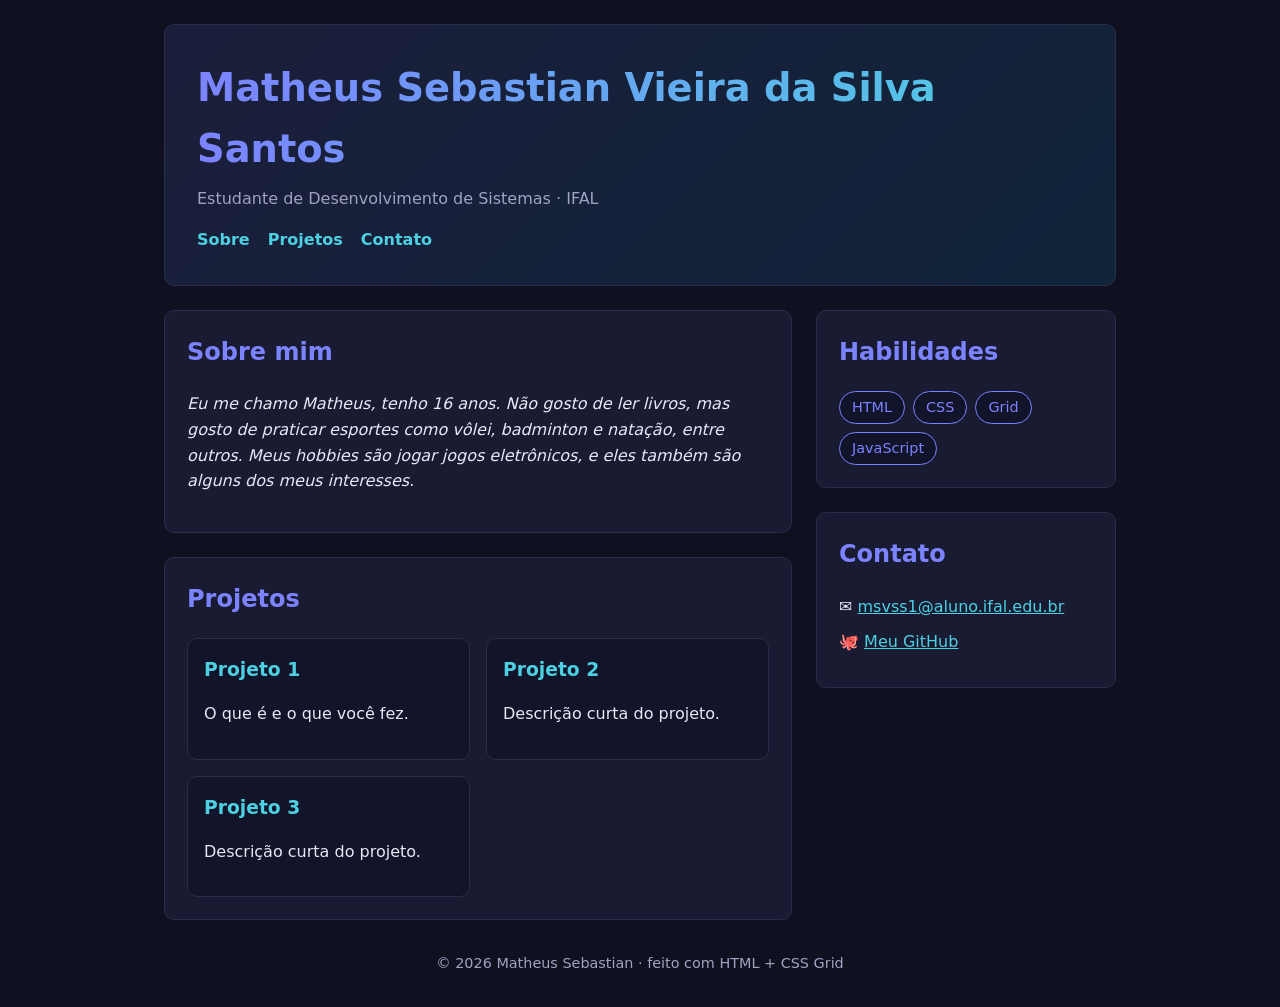
==== index.html @ 4498e3f2 "Update index.html" ====
<!DOCTYPE html>
<html lang="pt-BR">

<head>
  <meta charset="UTF-8">
  <meta name="viewport" content="width=device-width, initial-scale=1.0">

  <title>Página Pessoal — Matheus Sebastian</title>

  <link rel="stylesheet" href="estilo.css">
</head>

<body>

  <div class="pagina">

    <header class="cabecalho">
      <h1>Matheus Sebastian Vieira da Silva Santos</h1>

      <p>Estudante de Desenvolvimento de Sistemas · IFAL</p>

      <nav>
        <a href="#sobre">Sobre</a>
        <a href="#projetos">Projetos</a>
        <a href="#contato">Contato</a>
      </nav>
    </header>


    <main class="principal">

      <section id="sobre" class="cartao">
        <h2>Sobre mim</h2>

        <p>
          <i>
            Eu me chamo Matheus, tenho 16 anos. Não gosto de ler livros,
            mas gosto de praticar esportes como vôlei, badminton e natação,
            entre outros. Meus hobbies são jogar jogos eletrônicos,
            e eles também são alguns dos meus interesses.
          </i>
        </p>
      </section>


      <section id="projetos" class="cartao">

        <h2>Projetos</h2>

        <div class="projetos">

          <article class="projeto">
            <h3>Projeto 1</h3>
            <p>O que é e o que você fez.</p>
          </article>

          <article class="projeto">
            <h3>Projeto 2</h3>
            <p>Descrição curta do projeto.</p>
          </article>

          <article class="projeto">
            <h3>Projeto 3</h3>
            <p>Descrição curta do projeto.</p>
          </article>

        </div>

      </section>

    </main>


    <aside class="lateral">

      <section class="cartao">

        <h2>Habilidades</h2>

        <ul class="habilidades">
          <li>HTML</li>
          <li>CSS</li>
          <li>Grid</li>
          <li>JavaScript</li>
        </ul>

      </section>


      <section id="contato" class="cartao">

        <h2>Contato</h2>

        <ul class="contato">

          <li>
            ✉️
            <a href="mailto:msvss1@aluno.ifal.edu.br">
              msvss1@aluno.ifal.edu.br
            </a>
          </li>

          <li>
            🐙
            <a href="https://github.com/matheussebastian401-ops">
              Meu GitHub
            </a>
          </li>

        </ul>

      </section>

    </aside>


    <footer class="rodape">
      © 2026 Matheus Sebastian · feito com HTML + CSS Grid
    </footer>

  </div>

</body>
</html>
---- estilo.css ----
/* ============================================================
   TEMA 2 — ESCURO (dark / tech)
   Para usar: salve este arquivo como  estilo.css  no seu projeto.
   Você pode mudar CORES, FONTE e BORDAS aqui.
   NÃO mexa na seção "LAYOUT (GRID)" — é o layout pedido na atividade.
   ============================================================ */

/* ---- Cores e fonte (mude à vontade) ---- */
:root {
  --cor: #7c83ff;
  --cor2: #4dd0e1;
  --texto: #e6e8f5;
  --suave: #a0a3c0;
  --fundo: #0f1020;
  --superficie: #191b33;
  --borda: #2a2d4a;
  --raio: 10px;
}

body {
  margin: 0;
  font-family: system-ui, -apple-system, "Segoe UI", sans-serif;
  color: var(--texto);
  background: var(--fundo);
  line-height: 1.6;
}

/* ============================================================
   LAYOUT (GRID) — NÃO MUDE
   ============================================================ */
* { box-sizing: border-box; }

.pagina {
  display: grid;
  grid-template-columns: 1fr 300px;
  grid-template-areas:
    "cabecalho cabecalho"
    "principal lateral"
    "rodape    rodape";
  gap: 24px;
  max-width: 1000px;
  margin: 0 auto;
  padding: 24px;
}

.cabecalho { grid-area: cabecalho; }
.principal { grid-area: principal; }
.lateral   { grid-area: lateral; }
.rodape    { grid-area: rodape; }

.projetos {
  display: grid;
  grid-template-columns: repeat(auto-fit, minmax(200px, 1fr));
  gap: 16px;
  margin-top: 14px;
}

@media (max-width: 640px) {
  .pagina {
    grid-template-columns: 1fr;
    grid-template-areas:
      "cabecalho"
      "principal"
      "lateral"
      "rodape";
  }
}
/* ===================== fim do LAYOUT ===================== */

/* ---- Aparência (mude à vontade) ---- */
.cabecalho {
  background: linear-gradient(135deg, #1b1e3a, #10243a);
  color: #fff;
  padding: 32px;
  border: 1px solid var(--borda);
  border-radius: var(--raio);
}
.cabecalho h1 {
  margin: 0;
  font-size: clamp(1.6rem, 4vw, 2.4rem);
  /* título com degradê (efeito "tech") */
  background: linear-gradient(90deg, var(--cor), var(--cor2));
  -webkit-background-clip: text;
  background-clip: text;
  color: transparent;
}
.cabecalho p { margin: 6px 0 0; color: var(--suave); }
.cabecalho nav { margin-top: 16px; display: flex; gap: 18px; flex-wrap: wrap; }
.cabecalho nav a { color: var(--cor2); text-decoration: none; font-weight: 600; }
.cabecalho nav a:hover { text-decoration: underline; }

.cartao {
  background: var(--superficie);
  border: 1px solid var(--borda);
  border-radius: var(--raio);
  padding: 22px;
}
.cartao + .cartao { margin-top: 24px; }
h2 { color: var(--cor); margin-top: 0; }

.projeto {
  background: #12142a;
  border: 1px solid var(--borda);
  border-radius: 10px;
  padding: 16px;
}
.projeto h3 { margin: 0 0 6px; color: var(--cor2); }

.habilidades { list-style: none; padding: 0; margin: 0; display: flex; flex-wrap: wrap; gap: 8px; }
.habilidades li { background: #12142a; border: 1px solid var(--cor); color: var(--cor); border-radius: 999px; padding: 4px 12px; font-size: .9rem; }
.contato { list-style: none; padding: 0; margin: 0; }
.contato li { margin: 10px 0; }
.contato a { color: var(--cor2); }
.rodape { text-align: center; color: var(--suave); padding: 8px; font-size: .9rem; }
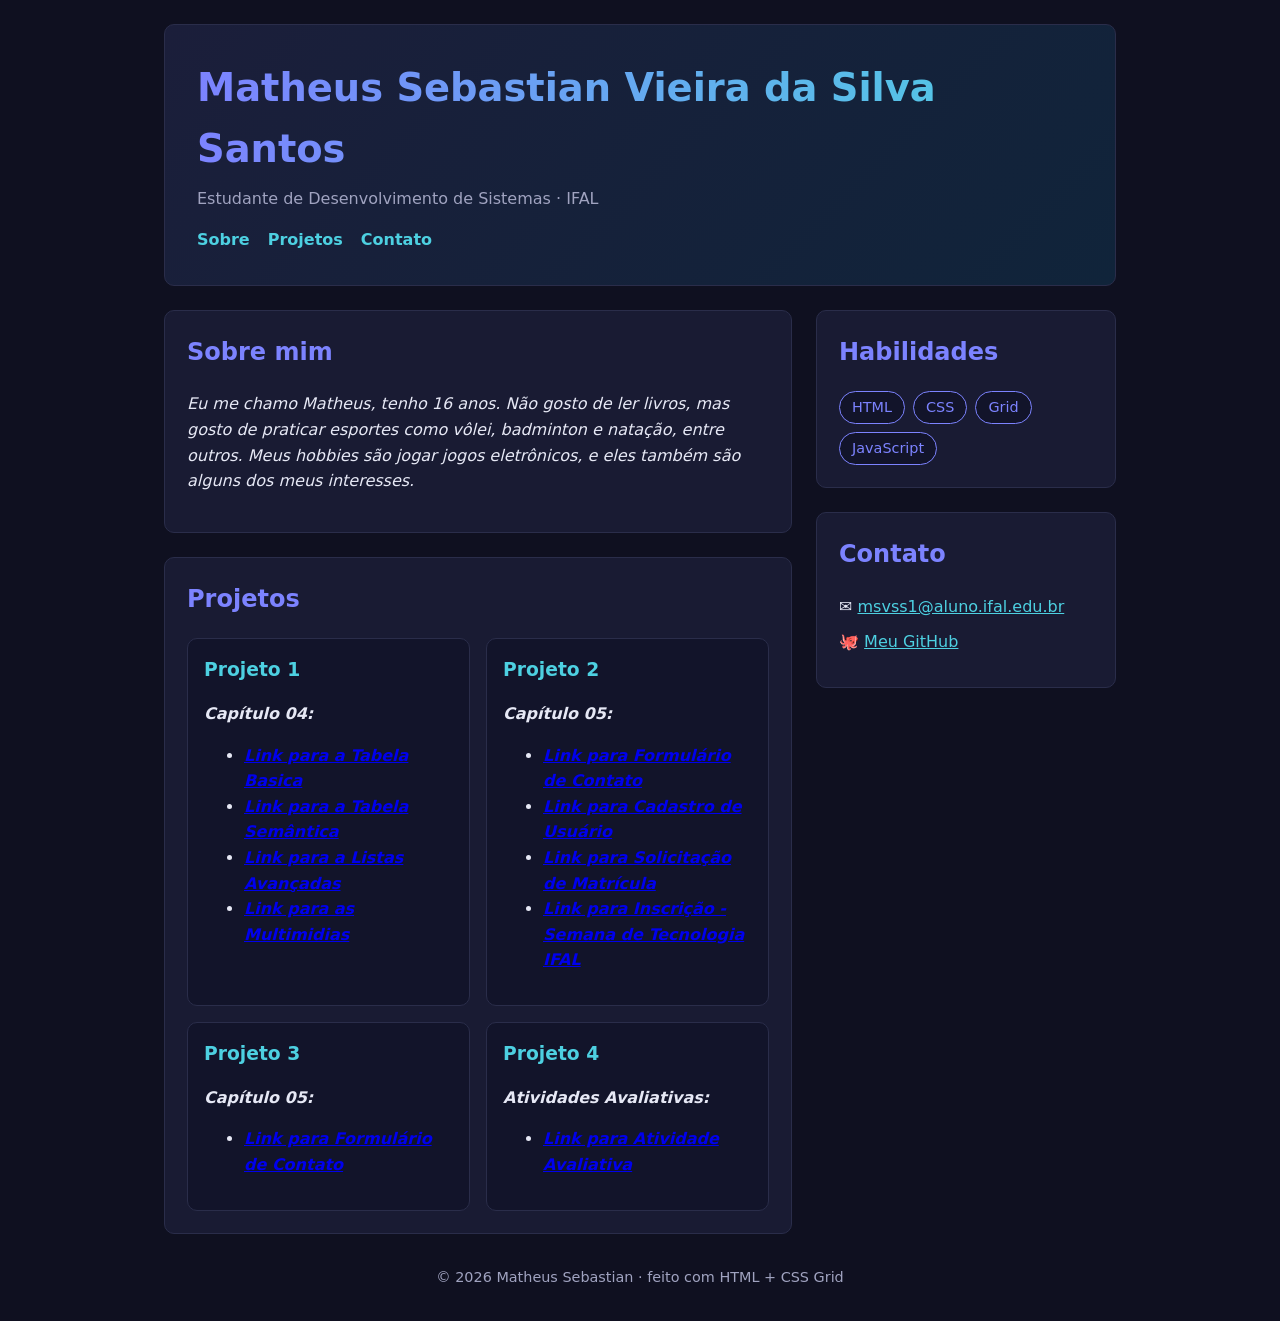
==== commit 61cfc825: "Update index.html" ====
--- a/index.html
+++ b/index.html
@@ -51,17 +51,40 @@
 
           <article class="projeto">
             <h3>Projeto 1</h3>
-            <p>O que é e o que você fez.</p>
+           <p><i><b>Capítulo 04:</b></i></p>
+            <ul>
+<li><a href="https://matheussebastian401-ops.github.io/cap04/cap04-at01-tabela-basica.html"><b><i>Link para a Tabela Basica</i></b></a></li>
+<li><a href="https://matheussebastian401-ops.github.io/cap04/cap04-at02-tabela-semantica.html"><b><i>Link para a Tabela Semântica</b></i></a></li>
+<li><a href="https://matheussebastian401-ops.github.io/cap04/cap04-at03-listas-avancadas.html"><b><i>Link para a Listas Avançadas</b></i></a></li>
+<li><a href="https://matheussebastian401-ops.github.io/cap05/atv04.html"><i><b>Link para as Multimidias</b></i></a></li>
+            </ul>
           </article>
 
           <article class="projeto">
             <h3>Projeto 2</h3>
-            <p>Descrição curta do projeto.</p>
+           <p><i><b>Capítulo 05:</b></i></p>
+            <ul>
+<li><a href="https://matheussebastian401-ops.github.io/cap05/atv01.html"><i><b>Link para Formulário de Contato</b></i></a></li>
+<li><a href="https://matheussebastian401-ops.github.io/cap05/atv02.html"><i><b>Link para Cadastro de Usuário</b></i></a></li>
+<li><a href="https://matheussebastian401-ops.github.io/cap05/atv03.html"><i><b>Link para Solicitação de Matrícula</b></i></a></li>
+<li><a href="https://matheussebastian401-ops.github.io/cap05/atv04.html"><i><b>Link para Inscrição - Semana de Tecnologia IFAL</b></i></a></li>
+            </ul>
+          </article>
+
+		  <article class="projeto">
+            <h3>Projeto 3</h3>
+           <p><i><b>Capítulo 05:</b></i></p>
+            <ul>
+<li><a href="https://matheussebastian401-ops.github.io/cap07/index.html"><i><b>Link para Formulário de Contato</b></i></a></li>
+            </ul>
           </article>
 
           <article class="projeto">
-            <h3>Projeto 3</h3>
-            <p>Descrição curta do projeto.</p>
+            <h3>Projeto 4</h3>
+             <p><i><b>Atividades Avaliativas:</b></i></p>
+          <ul>
+           <li><a href="https://matheussebastian401-ops.github.io/text atividade-css01-sala/index.html"><b><i>Link para Atividade Avaliativa</i></b></a></li> 
+            </ul>
           </article>
 
         </div>
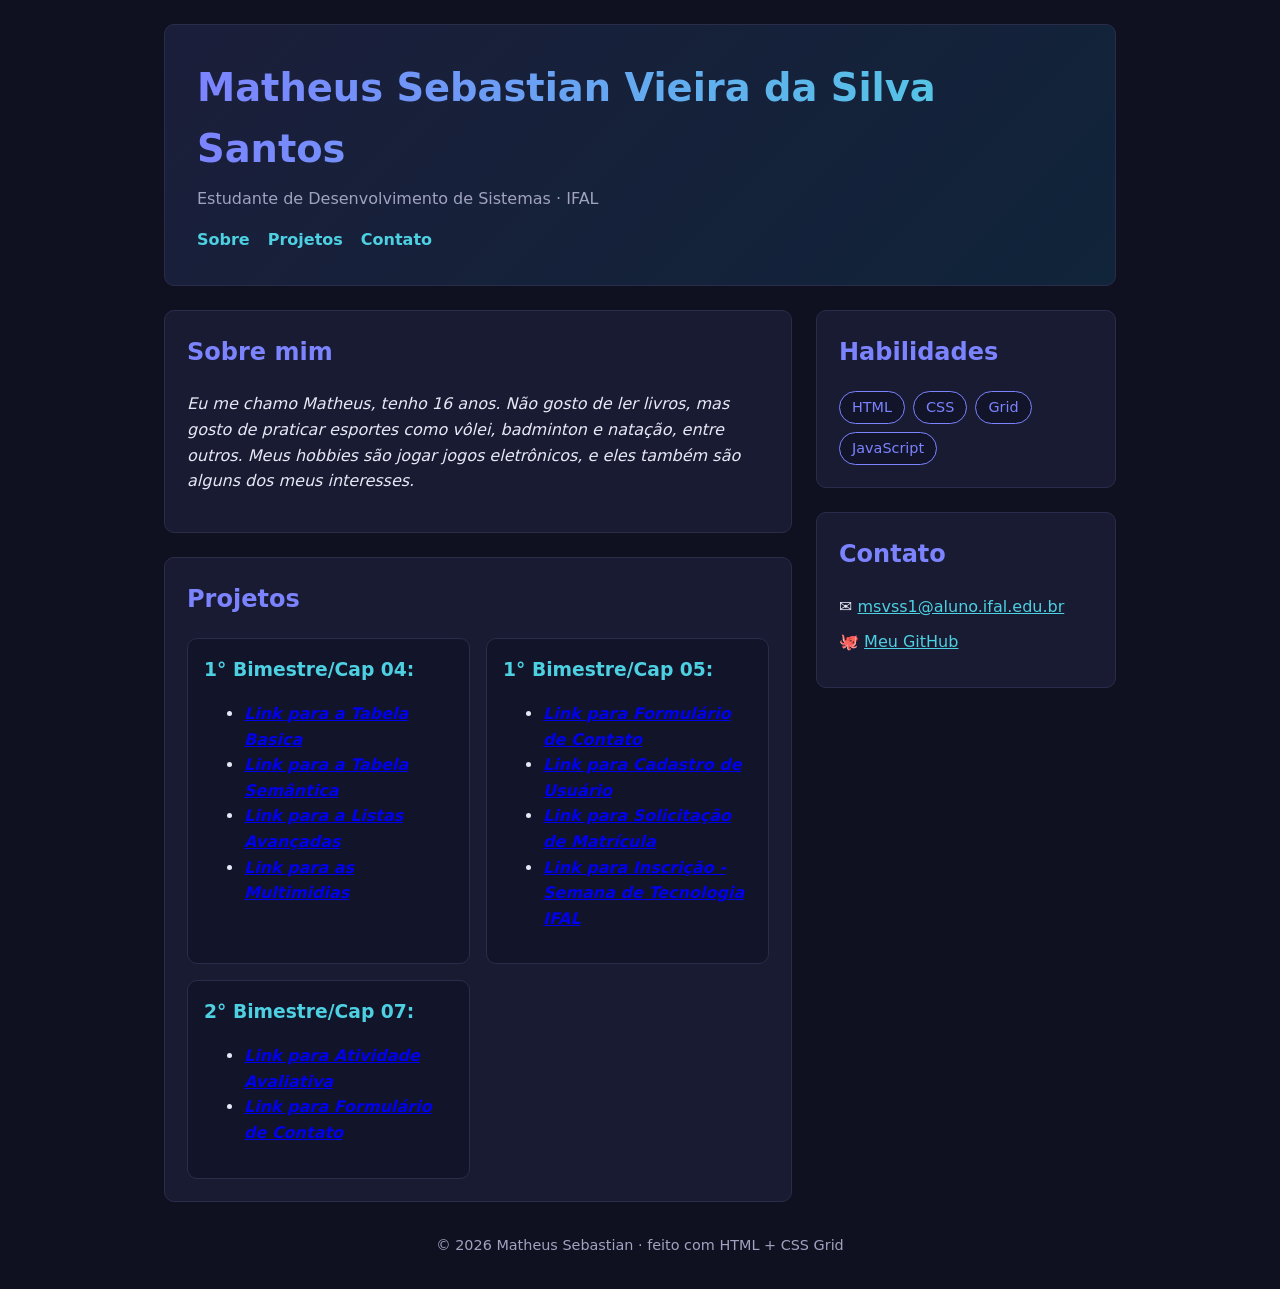
==== commit db73da7f: "Update index.html" ====
--- a/index.html
+++ b/index.html
@@ -50,8 +50,7 @@
         <div class="projetos">
 
           <article class="projeto">
-            <h3>Projeto 1</h3>
-           <p><i><b>Capítulo 04:</b></i></p>
+            <h3>1° Bimestre/Cap 04:</h3>
             <ul>
 <li><a href="https://matheussebastian401-ops.github.io/cap04/cap04-at01-tabela-basica.html"><b><i>Link para a Tabela Basica</i></b></a></li>
 <li><a href="https://matheussebastian401-ops.github.io/cap04/cap04-at02-tabela-semantica.html"><b><i>Link para a Tabela Semântica</b></i></a></li>
@@ -61,8 +60,7 @@
           </article>
 
           <article class="projeto">
-            <h3>Projeto 2</h3>
-           <p><i><b>Capítulo 05:</b></i></p>
+            <h3>1° Bimestre/Cap 05:</h3>
             <ul>
 <li><a href="https://matheussebastian401-ops.github.io/cap05/atv01.html"><i><b>Link para Formulário de Contato</b></i></a></li>
 <li><a href="https://matheussebastian401-ops.github.io/cap05/atv02.html"><i><b>Link para Cadastro de Usuário</b></i></a></li>
@@ -72,21 +70,13 @@
           </article>
 
 		  <article class="projeto">
-            <h3>Projeto 3</h3>
-           <p><i><b>Capítulo 05:</b></i></p>
+            <h3>2° Bimestre/Cap 07:</h3>
             <ul>
+              <li><a href="https://matheussebastian401-ops.github.io/text atividade-css01-sala/index.html"><b><i>Link para Atividade Avaliativa</i></b></a></li> 
 <li><a href="https://matheussebastian401-ops.github.io/cap07/index.html"><i><b>Link para Formulário de Contato</b></i></a></li>
             </ul>
           </article>
-
-          <article class="projeto">
-            <h3>Projeto 4</h3>
-             <p><i><b>Atividades Avaliativas:</b></i></p>
-          <ul>
-           <li><a href="https://matheussebastian401-ops.github.io/text atividade-css01-sala/index.html"><b><i>Link para Atividade Avaliativa</i></b></a></li> 
-            </ul>
-          </article>
-
+          
         </div>
 
       </section>
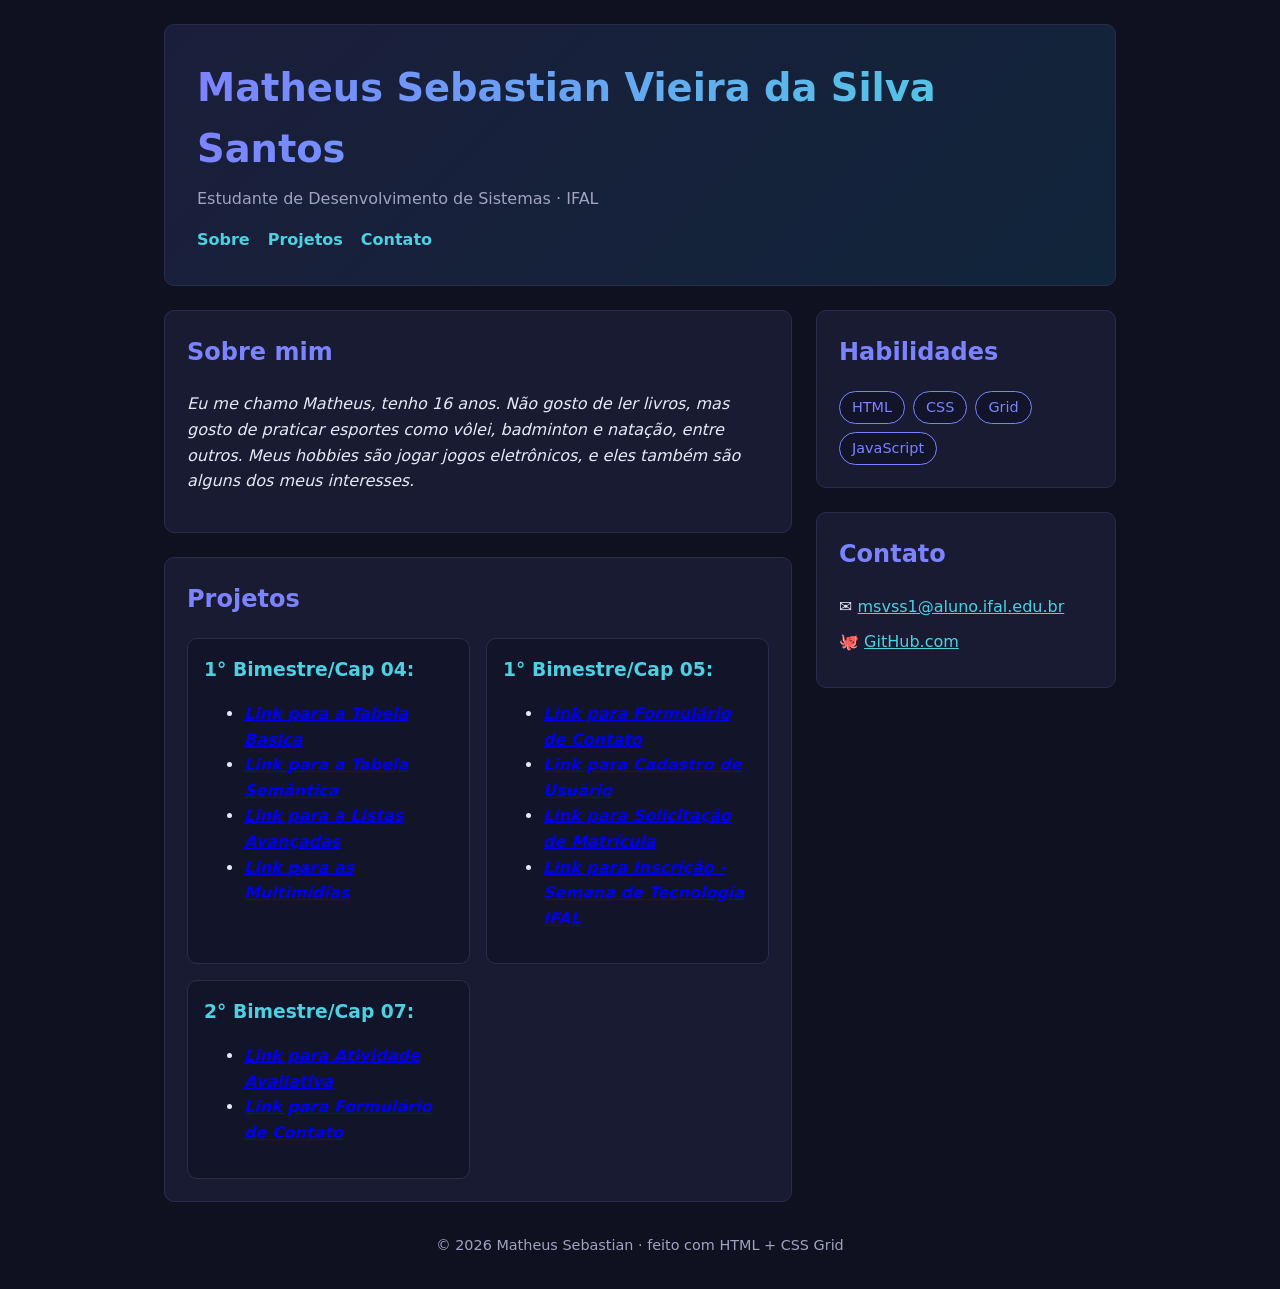
==== commit f2a98aa3: "Update index.html" ====
--- a/index.html
+++ b/index.html
@@ -116,7 +116,7 @@
           <li>
             🐙
             <a href="https://github.com/matheussebastian401-ops">
-              Meu GitHub
+            GitHub.com
             </a>
           </li>
 
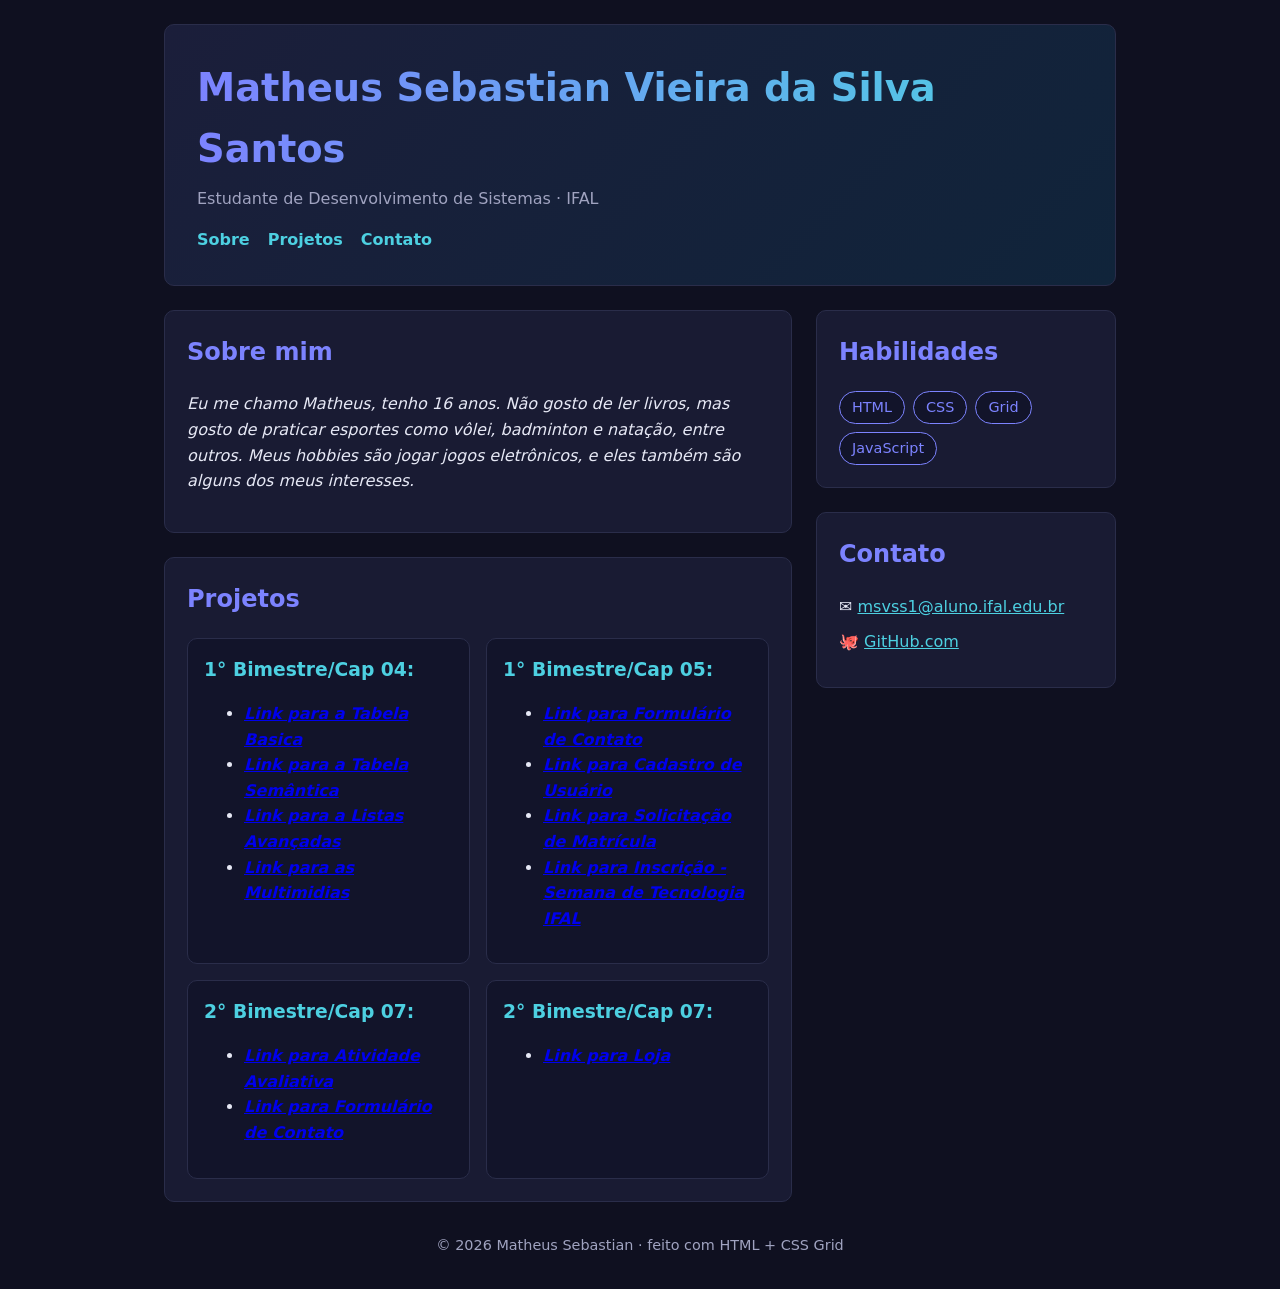
==== commit 2fbde65a: "Update index.html" ====
--- a/index.html
+++ b/index.html
@@ -77,6 +77,13 @@
             </ul>
           </article>
           
+          <article class="projeto">
+            <h3>2° Bimestre/Cap 07:</h3>
+            <ul>
+<li><a href="matheussebastian401-ops.github.io/Loja online/index.html"><i><b>Link para Loja</b></i></a></li>
+            </ul>
+          </article>
+          
         </div>
 
       </section>
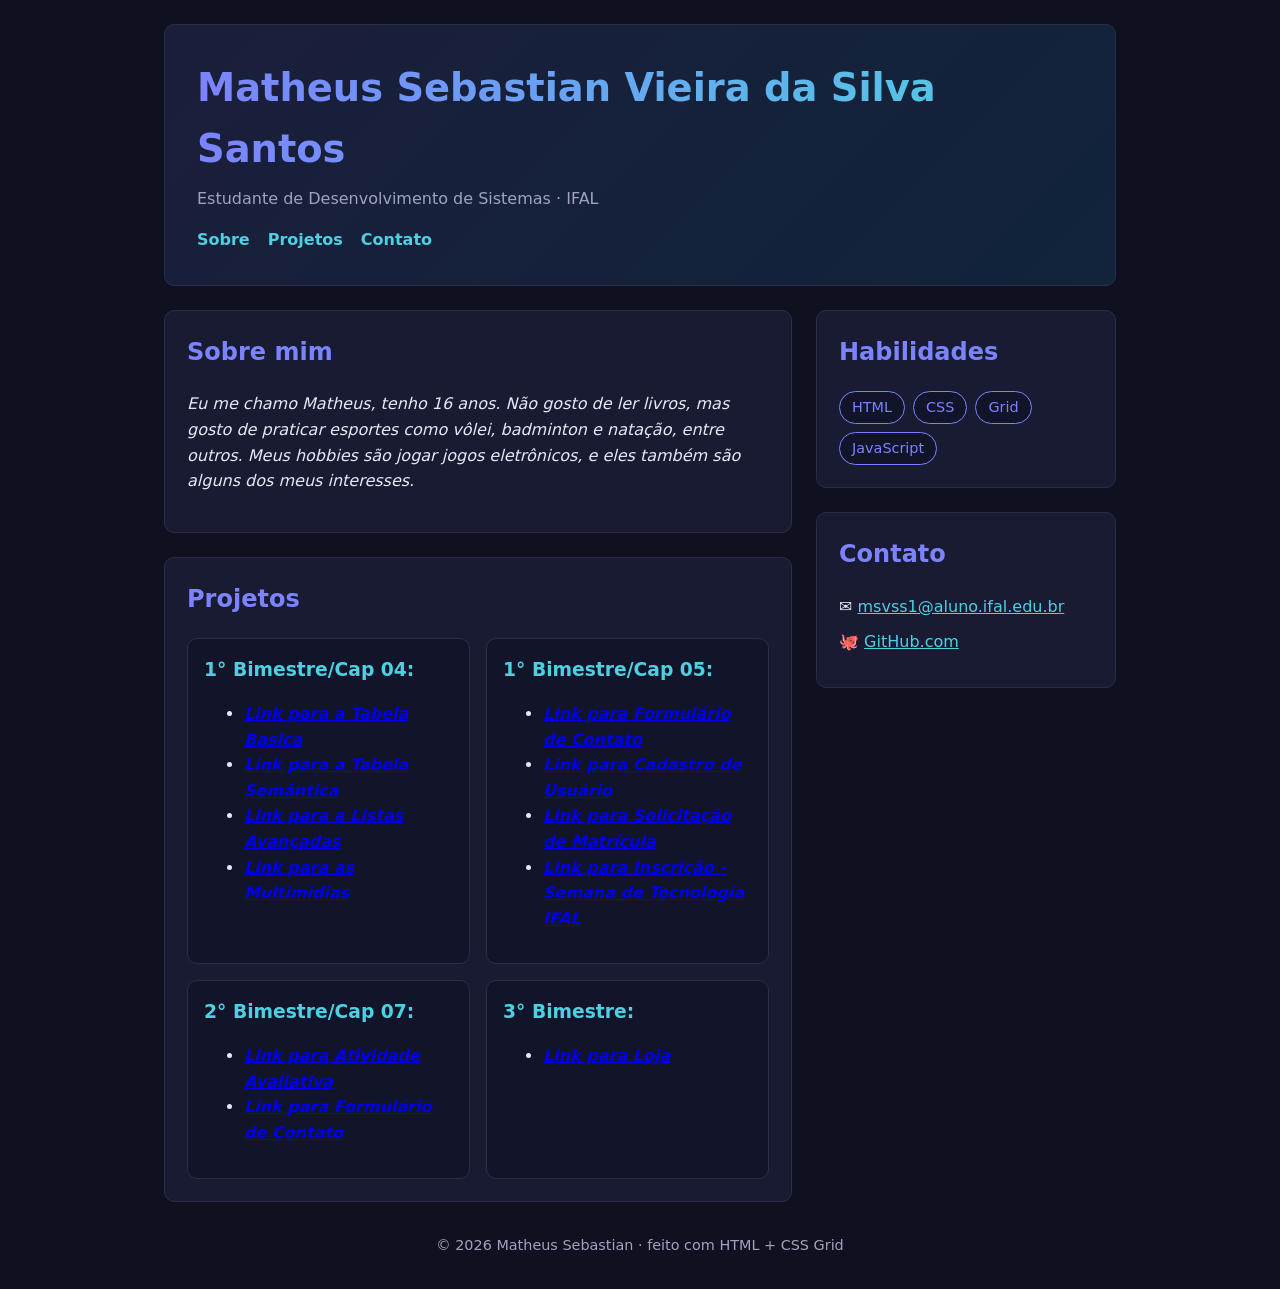
==== commit e2ba3e89: "Update index.html" ====
--- a/index.html
+++ b/index.html
@@ -78,7 +78,7 @@
           </article>
           
           <article class="projeto">
-            <h3>2° Bimestre/Cap 07:</h3>
+            <h3>3° Bimestre:</h3>
             <ul>
 <li><a href="matheussebastian401-ops.github.io/Loja online/index.html"><i><b>Link para Loja</b></i></a></li>
             </ul>
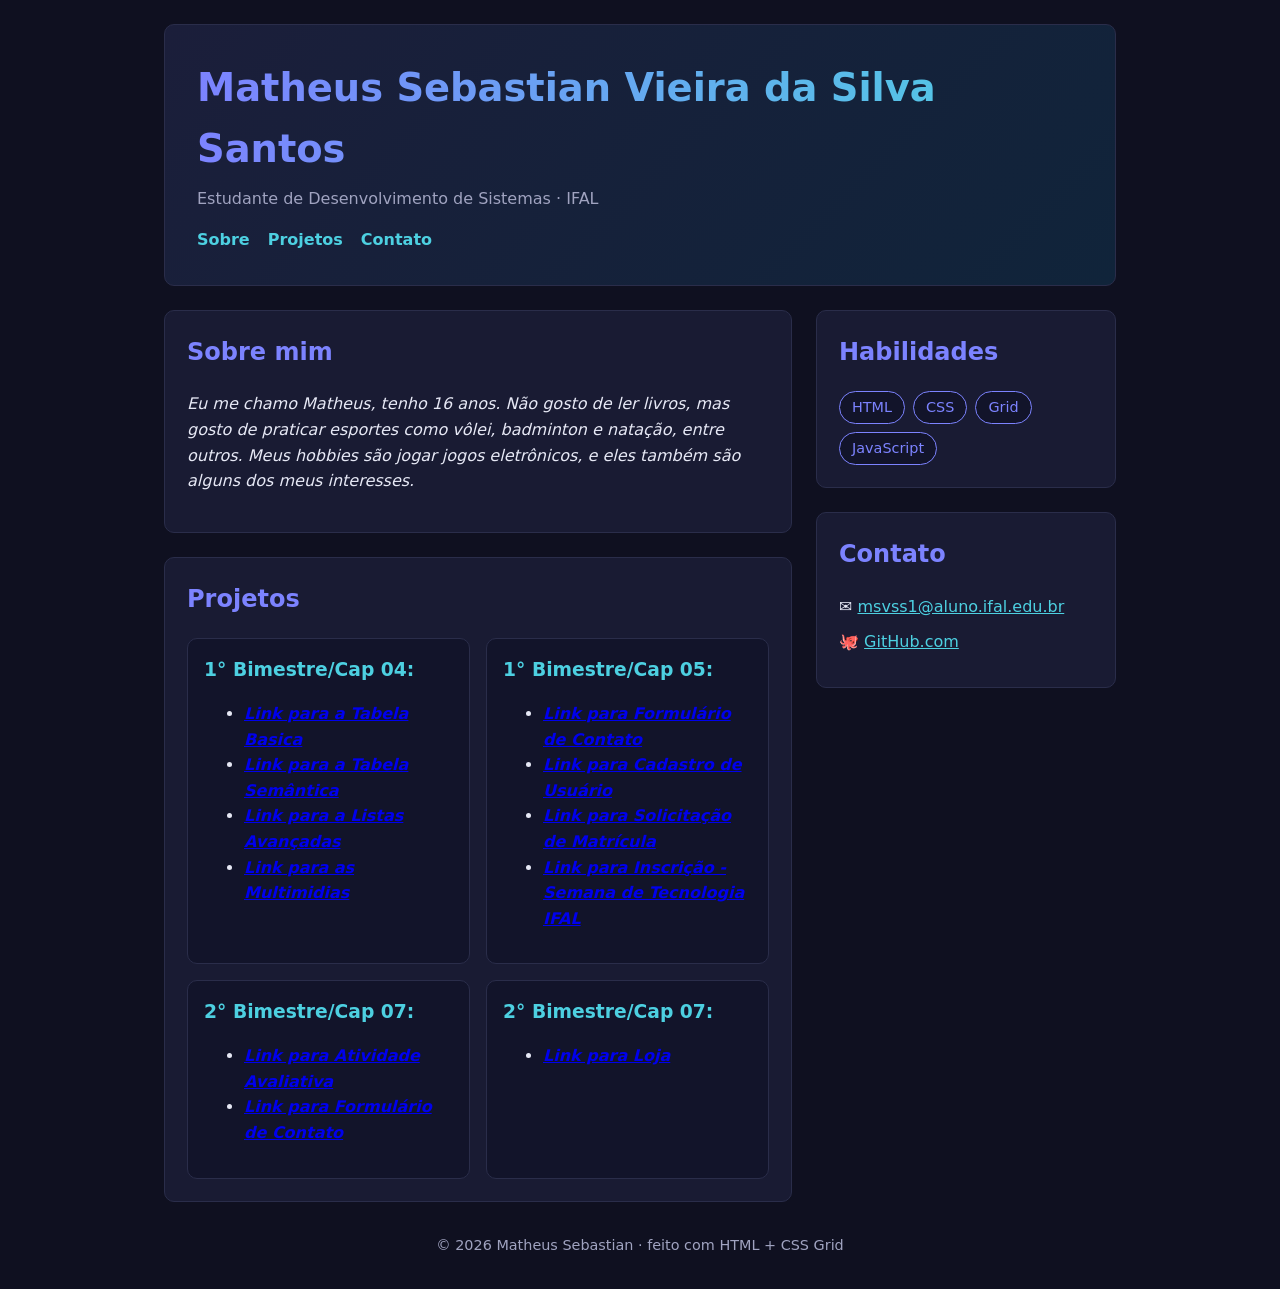
==== commit cf4dc173: "Update index.html" ====
--- a/index.html
+++ b/index.html
@@ -78,9 +78,9 @@
           </article>
           
           <article class="projeto">
-            <h3>3° Bimestre:</h3>
+            <h3>2° Bimestre/Cap 07:</h3>
             <ul>
-<li><a href="matheussebastian401-ops.github.io/Loja online/index.html"><i><b>Link para Loja</b></i></a></li>
+<li><a href="https://matheussebastian401-ops.github.io/Loja online/index.html"><i><b>Link para Loja</b></i></a></li>
             </ul>
           </article>
           
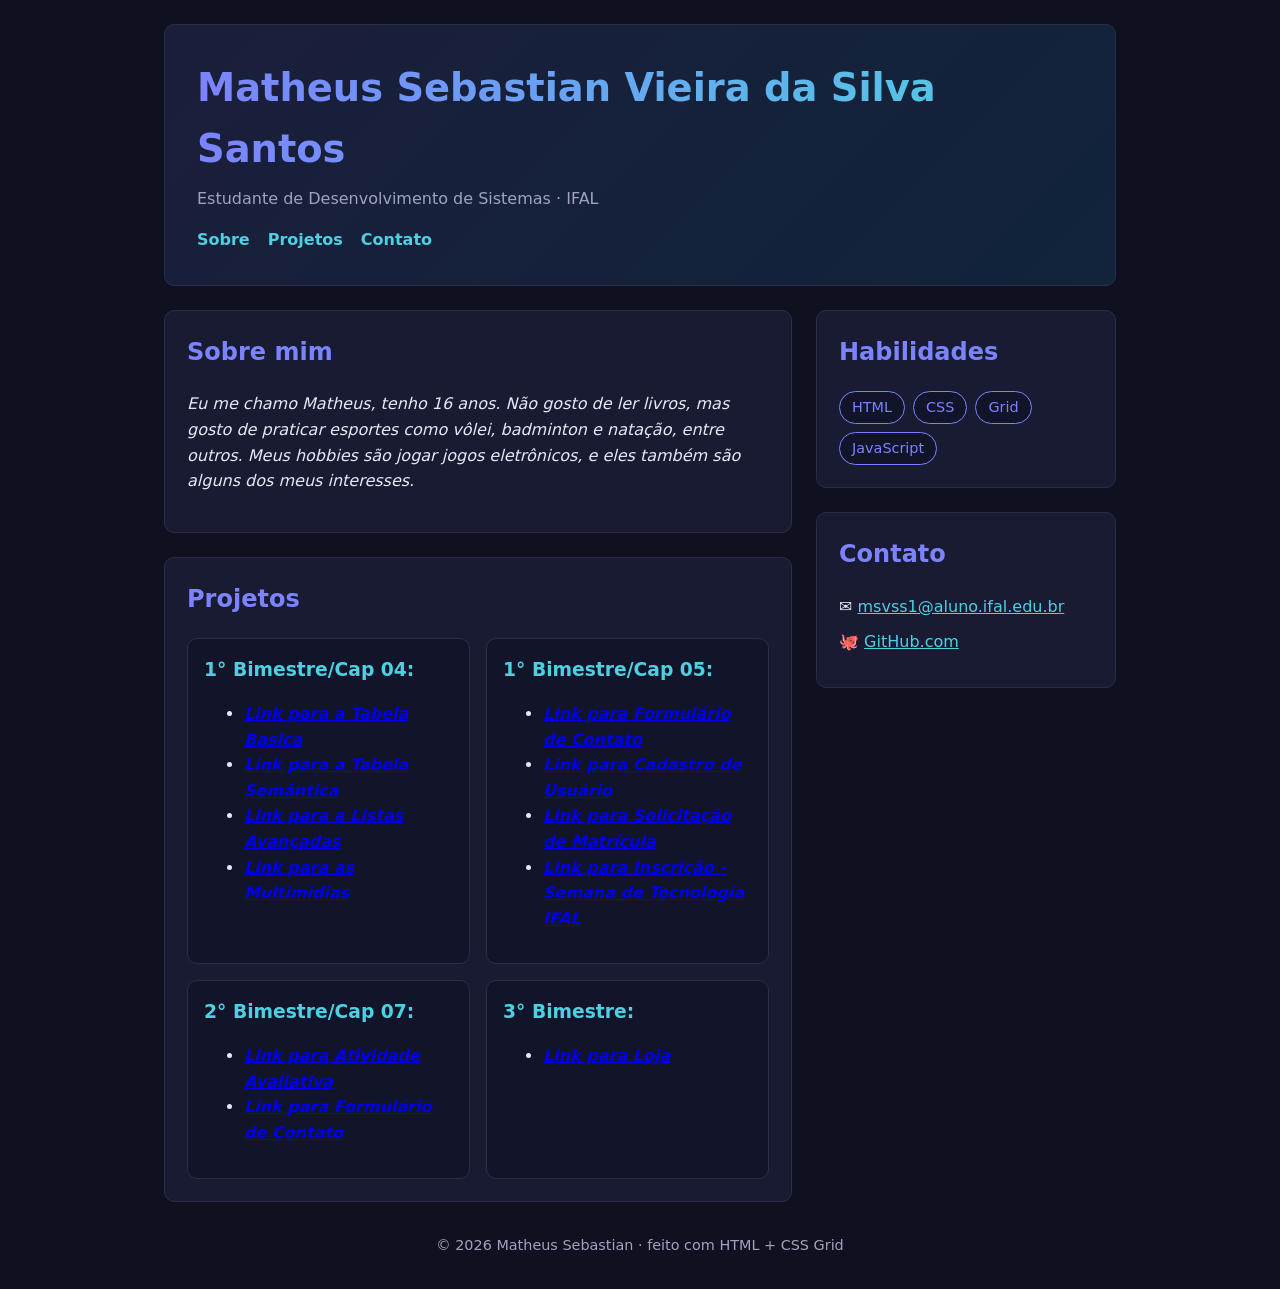
==== commit 3777f8c9: "Update index.html" ====
--- a/index.html
+++ b/index.html
@@ -78,7 +78,7 @@
           </article>
           
           <article class="projeto">
-            <h3>2° Bimestre/Cap 07:</h3>
+            <h3>3° Bimestre:</h3>
             <ul>
 <li><a href="https://matheussebastian401-ops.github.io/Loja online/index.html"><i><b>Link para Loja</b></i></a></li>
             </ul>
